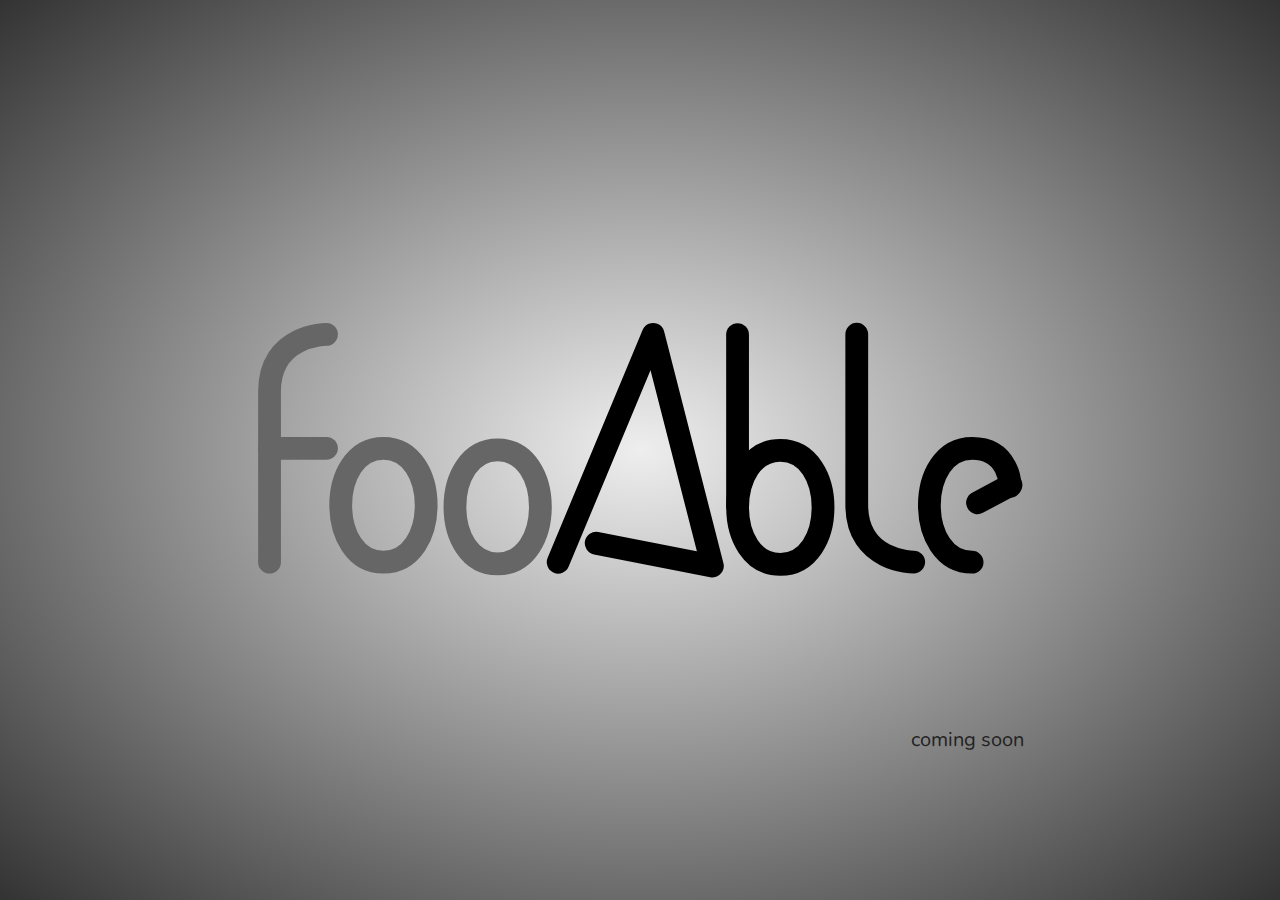
==== index.html @ 1f7d56b6 "gh-pages initial" ====
<!DOCTYPE html>
<html>

<head>
  <title>fooAble</title>
  <meta charset="UTF-8">
  <meta name="viewport" content="width=device-width, initial-scale=1.0">
  <link href='http://fonts.googleapis.com/css?family=Nunito:300' rel='stylesheet' type='text/css'>
  <style>
    html {
      height: 100%;
    }
    
    body {
      background-color: #eee;
      background: -webkit-radial-gradient(#eee, #333);
      background: -o-radial-gradient(#eee, #333);
      background: -moz-radial-gradient(#eee, #333);
      background: radial-gradient(#eee, #333);
      color: #222;
      height: 100%;
      font-family: 'Nunito', sans-serif;
      margin: 0;
    }
    
    #c {
      position: absolute;
      top: 20%;
      left: 20%;
      bottom: 20%;
      right: 20%;
    }
    
    #c svg {
      height: 100%;
      width: 100%;
    }
    
    #w {
      width: 100%;
      text-align: right;
      font-size: 20px;
    }
  </style>
</head>

<body>


  <div id="c">
    <svg id="svg2" xmlns:rdf="http://www.w3.org/1999/02/22-rdf-syntax-ns#" xmlns="http://www.w3.org/2000/svg" viewBox="0 0 502.45 168.68" version="1.1" xmlns:cc="http://creativecommons.org/ns#" xmlns:dc="http://purl.org/dc/elements/1.1/">
      <metadata id="metadata7">
        <rdf:RDF>
          <cc:Work rdf:about="">
            <dc:format>image/svg+xml</dc:format>
            <dc:type rdf:resource="http://purl.org/dc/dcmitype/StillImage" />
            <dc:title/>
          </cc:Work>
        </rdf:RDF>
      </metadata>
      <g id="layer1" transform="translate(-271.75417,-623.01747)">
        <text id="text2985" style="letter-spacing:0px;word-spacing:0px;" font-weight="normal" xml:space="preserve" font-size="40px" font-style="normal" y="516.26434" x="99.788513" font-family="Sans" line-height="125%" fill="#000000">
          <tspan id="tspan2987" x="99.788513" y="516.26434" />
        </text>
        <text id="text2993" style="letter-spacing:0px;word-spacing:0px;" font-weight="normal" xml:space="preserve" font-size="40px" font-stretch="normal" line-height="125%" font-variant="normal" y="473.80112" x="192.14597" font-family="SimHei" font-style="normal" fill="#000000">
          <tspan id="tspan2995" font-weight="normal" font-size="144px" font-style="normal" font-stretch="normal" font-variant="normal" y="473.80112" x="192.14597" font-family="SimHei" />
        </text>
        <g id="g3998" transform="matrix(1.8825381,0,0,1.8825381,-97.967371,-685.29388)">
          <g id="g4013">
            <g id="g4028" stroke-linejoin="round" transform="translate(75.4968,57.690951)" stroke-linecap="round" stroke-miterlimit="4" stroke-dasharray="none" fill="none">
              <g id="g3190" transform="matrix(1.3198108,0,0,1.3198108,-131.76244,-232.30028)" stroke="#666" stroke-width="6">
                <path id="path3098" d="m195,414.09,0-45c0-15,15-15,15-15" transform="translate(0,308.2677)" />
                <path id="path3100" d="m195,384.09,15,0,0,0" transform="translate(0,308.2677)" />
              </g>
              <path id="path3102" d="m165.19,681.49c-19.797,0-19.797,39.594,0,39.594s19.797-39.594,0-39.594z" stroke="#666" stroke-width="7.91886473" />
              <path id="path3102-4" d="m204.88,682.07c-19.797,0-19.797,39.594,0,39.594s19.797-39.594,0-39.594z" stroke="#666" stroke-width="7.91886473" />
              <path id="path3122" d="m225.91,721.08,32.995-79.189,20.608,80.516-40.405-7.9263,0,0" stroke="#000" stroke-width="7.91886473" />
              <g id="g3194" transform="matrix(1.3198108,0,0,1.3198108,-134.40207,-232.30028)" stroke="#000" stroke-width="6">
                <path id="path3102-4-8" d="m331.5,692.93c-15,0-15,30,0,30s15-30,0-30z" />
                <path id="path3142" d="m320.24,707.42,0-45,0,0" />
              </g>
              <path id="path3098-8" d="m329.68,641.84,0,59.391c0,19.797,19.797,19.797,19.797,19.797" stroke="#000" stroke-width="7.91886473" />
              <g id="g3198" transform="matrix(1.3198108,0,0,1.3198108,-131.76244,-232.30028)" stroke="#000" stroke-width="6">
                <path id="path3182" d="m390.24,701.99c-8.8192,4.7141-8.8192,4.7141-8.8192,4.7141" />
                <path id="path3186" d="m380,414.09c-15,0-15-30,0-30,10,0,10,10,10,10" transform="translate(0,308.2677)" />
              </g>
            </g>
          </g>
        </g>
      </g>
    </svg>
    <div id="w">coming soon</div>
  </div>
</body>

</html>
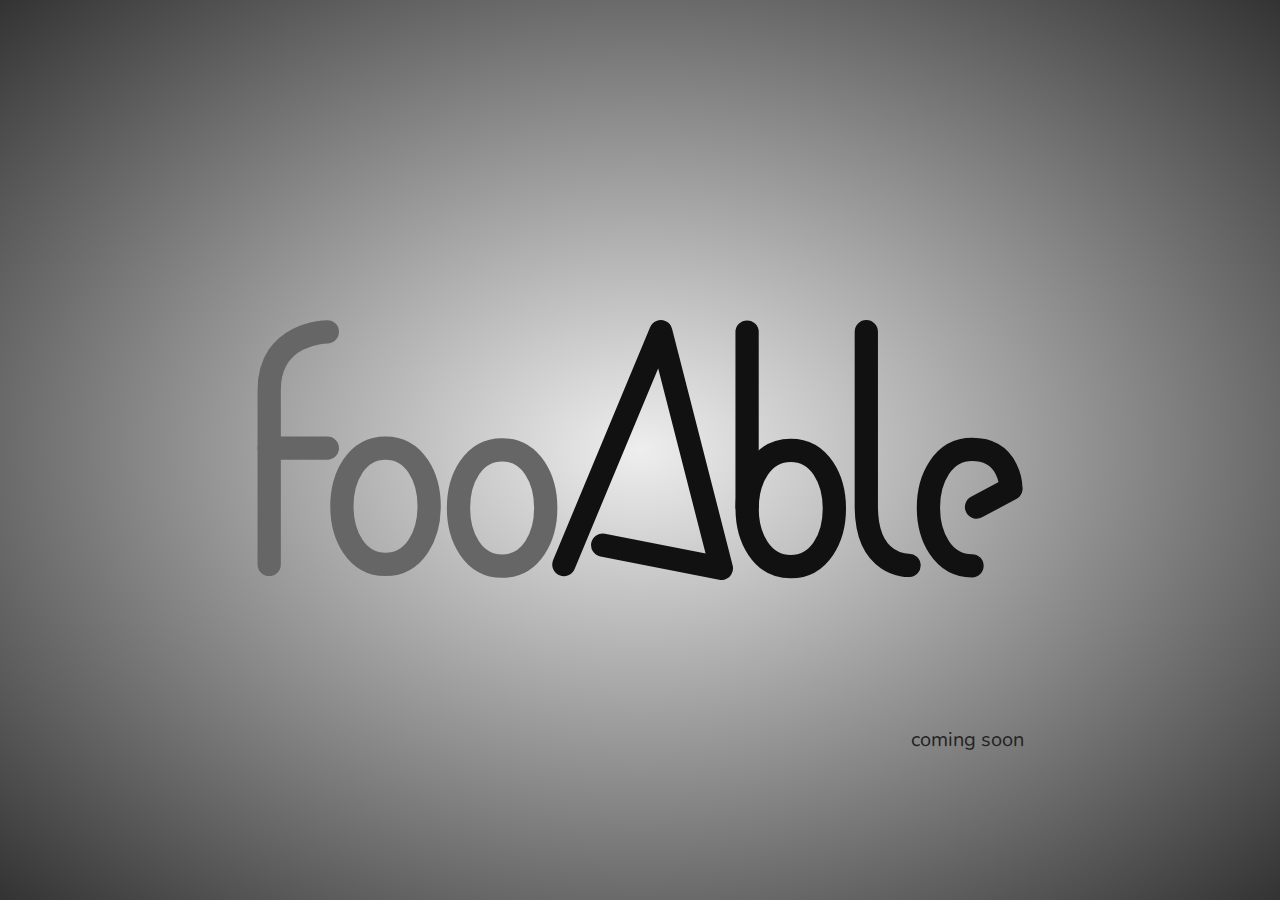
==== commit a7269994: "better l and e" ====
--- a/index.html
+++ b/index.html
@@ -48,7 +48,7 @@
 
 
   <div id="c">
-    <svg id="svg2" xmlns:rdf="http://www.w3.org/1999/02/22-rdf-syntax-ns#" xmlns="http://www.w3.org/2000/svg" viewBox="0 0 502.45 168.68" version="1.1" xmlns:cc="http://creativecommons.org/ns#" xmlns:dc="http://purl.org/dc/elements/1.1/">
+    <svg id="svg2" xmlns:rdf="http://www.w3.org/1999/02/22-rdf-syntax-ns#" xmlns="http://www.w3.org/2000/svg" viewBox="0 0 492.08 168.58" version="1.1" xmlns:cc="http://creativecommons.org/ns#" xmlns:dc="http://purl.org/dc/elements/1.1/">
       <metadata id="metadata7">
         <rdf:RDF>
           <cc:Work rdf:about="">
@@ -58,37 +58,30 @@
           </cc:Work>
         </rdf:RDF>
       </metadata>
-      <g id="layer1" transform="translate(-271.75417,-623.01747)">
-        <text id="text2985" style="letter-spacing:0px;word-spacing:0px;" font-weight="normal" xml:space="preserve" font-size="40px" font-style="normal" y="516.26434" x="99.788513" font-family="Sans" line-height="125%" fill="#000000">
-          <tspan id="tspan2987" x="99.788513" y="516.26434" />
-        </text>
-        <text id="text2993" style="letter-spacing:0px;word-spacing:0px;" font-weight="normal" xml:space="preserve" font-size="40px" font-stretch="normal" line-height="125%" font-variant="normal" y="473.80112" x="192.14597" font-family="SimHei" font-style="normal" fill="#000000">
-          <tspan id="tspan2995" font-weight="normal" font-size="144px" font-style="normal" font-stretch="normal" font-variant="normal" y="473.80112" x="192.14597" font-family="SimHei" />
-        </text>
+      <g id="layer1" transform="translate(-272.15249,-623.14322)">
         <g id="g3998" transform="matrix(1.8825381,0,0,1.8825381,-97.967371,-685.29388)">
-          <g id="g4013">
-            <g id="g4028" stroke-linejoin="round" transform="translate(75.4968,57.690951)" stroke-linecap="round" stroke-miterlimit="4" stroke-dasharray="none" fill="none">
-              <g id="g3190" transform="matrix(1.3198108,0,0,1.3198108,-131.76244,-232.30028)" stroke="#666" stroke-width="6">
-                <path id="path3098" d="m195,414.09,0-45c0-15,15-15,15-15" transform="translate(0,308.2677)" />
-                <path id="path3100" d="m195,384.09,15,0,0,0" transform="translate(0,308.2677)" />
-              </g>
-              <path id="path3102" d="m165.19,681.49c-19.797,0-19.797,39.594,0,39.594s19.797-39.594,0-39.594z" stroke="#666" stroke-width="7.91886473" />
-              <path id="path3102-4" d="m204.88,682.07c-19.797,0-19.797,39.594,0,39.594s19.797-39.594,0-39.594z" stroke="#666" stroke-width="7.91886473" />
-              <path id="path3122" d="m225.91,721.08,32.995-79.189,20.608,80.516-40.405-7.9263,0,0" stroke="#000" stroke-width="7.91886473" />
-              <g id="g3194" transform="matrix(1.3198108,0,0,1.3198108,-134.40207,-232.30028)" stroke="#000" stroke-width="6">
-                <path id="path3102-4-8" d="m331.5,692.93c-15,0-15,30,0,30s15-30,0-30z" />
-                <path id="path3142" d="m320.24,707.42,0-45,0,0" />
-              </g>
-              <path id="path3098-8" d="m329.68,641.84,0,59.391c0,19.797,19.797,19.797,19.797,19.797" stroke="#000" stroke-width="7.91886473" />
-              <g id="g3198" transform="matrix(1.3198108,0,0,1.3198108,-131.76244,-232.30028)" stroke="#000" stroke-width="6">
-                <path id="path3182" d="m390.24,701.99c-8.8192,4.7141-8.8192,4.7141-8.8192,4.7141" />
-                <path id="path3186" d="m380,414.09c-15,0-15-30,0-30,10,0,10,10,10,10" transform="translate(0,308.2677)" />
-              </g>
+          <g id="g4013" stroke-linejoin="round" stroke-linecap="round" stroke-dasharray="none" stroke-miterlimit="4" fill="none">
+            <g id="g3190" transform="matrix(1.3198108,0,0,1.3198108,-56.26564,-174.60933)" stroke="#666" stroke-width="6">
+              <path id="path3098" d="m195,414.09,0-45c0-15,15-15,15-15" transform="translate(0,308.2677)" />
+              <path id="path3100" d="m195,384.09,15,0,0,0" transform="translate(0,308.2677)" />
+            </g>
+            <path id="path3102" d="m240.69,739.18c-19.797,0-19.797,39.594,0,39.594s19.797-39.594,0-39.594z" stroke="#666" stroke-width="7.91886473" />
+            <path id="path3102-4" d="m280.37,739.76c-19.797,0-19.797,39.594,0,39.594s19.797-39.594,0-39.594z" stroke="#666" stroke-width="7.91886473" />
+            <path id="path3122" d="m301.4,778.77,32.995-79.189,20.608,80.516-40.405-7.9263,0,0" stroke="#111111" stroke-width="7.91886473" />
+            <g id="g3194" transform="matrix(1.3198108,0,0,1.3198108,-58.90527,-174.60933)" stroke="#111111" stroke-width="6">
+              <path id="path3102-4-8" d="m331.5,692.93c-15,0-15,30,0,30s15-30,0-30z" />
+              <path id="path3142" d="m320.24,707.42,0-45,0,0" />
+            </g>
+            <path id="path3098-8" d="m404.33,699.53,0,59.391c0,20.848,14.55,20.162,14.55,20.162" stroke="#111111" stroke-width="7.91886473" />
+            <g id="g3060" transform="translate(2.483844,0.46089652)" stroke="#111111" stroke-width="7.91886473">
+              <path id="path3182" d="m451,752.56c-11.64,6.2217-11.64,6.2217-11.64,6.2217" />
+              <path id="path3186" d="m437.83,778.77c-19.797,0-19.797-39.594,0-39.594,13.198,0,13.198,13.198,13.198,13.198" />
             </g>
           </g>
         </g>
       </g>
     </svg>
+
     <div id="w">coming soon</div>
   </div>
 </body>
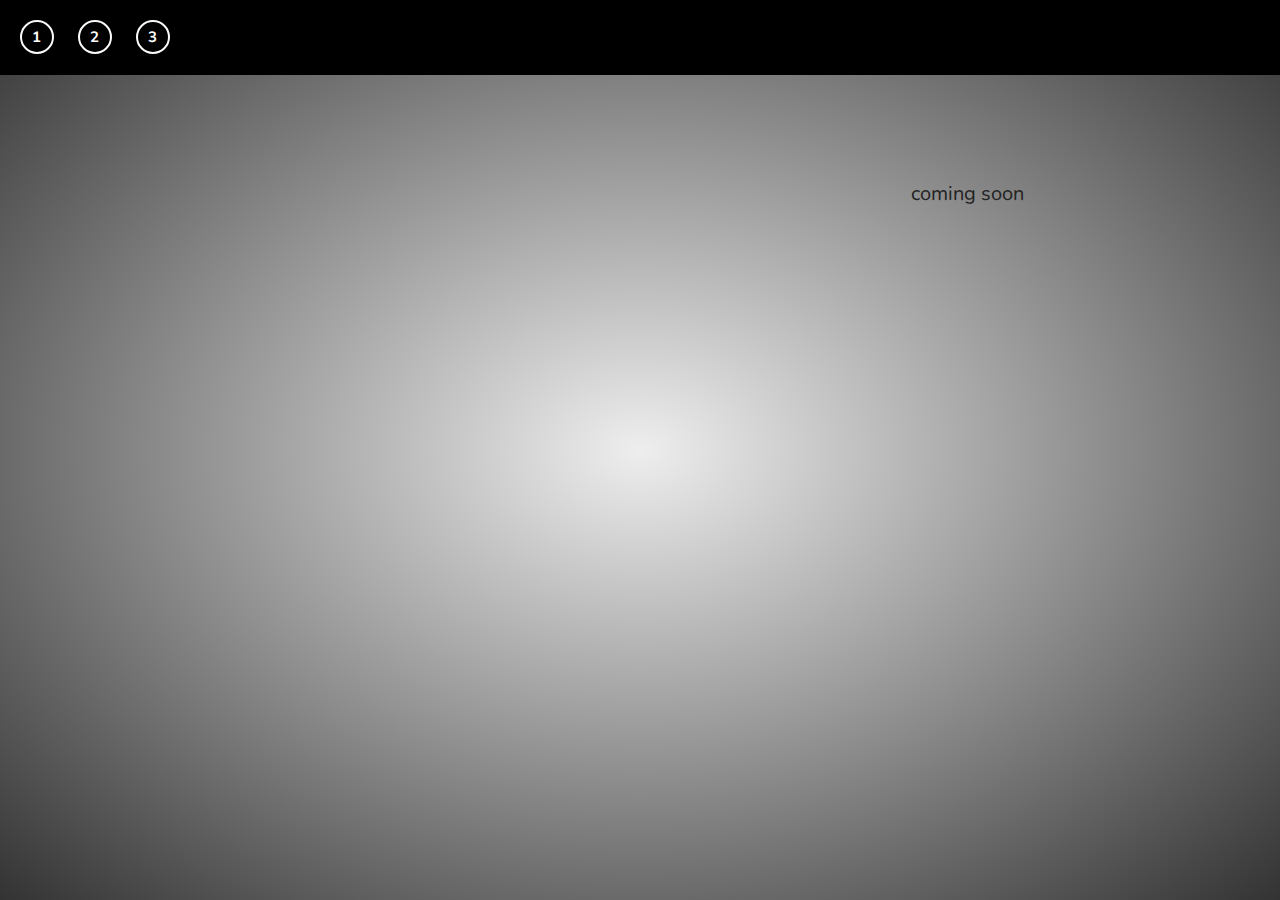
==== commit cb792030: "All in one page with jQuery" ====
--- a/index.html
+++ b/index.html
@@ -6,20 +6,29 @@
   <meta charset="UTF-8">
   <meta name="viewport" content="width=device-width, initial-scale=1.0">
   <link href='http://fonts.googleapis.com/css?family=Nunito:300' rel='stylesheet' type='text/css'>
+  <script src="https://code.jquery.com/jquery-2.1.4.min.js"></script>
+  <script>
+  var Router={routes:[],mode:null,root:"/",config:function(t){return this.mode=t&&t.mode&&"history"==t.mode&&history.pushState?"history":"hash",this.root=t&&t.root?"/"+this.clearSlashes(t.root)+"/":"/",this},getFragment:function(){var t="";if("history"===this.mode)t=this.clearSlashes(decodeURI(location.pathname+location.search)),t=t.replace(/\?(.*)$/,""),t="/"!=this.root?t.replace(this.root,""):t;else{var e=window.location.href.match(/#(.*)$/);t=e?e[1]:""}return this.clearSlashes(t)},clearSlashes:function(t){return t.toString().replace(/\/$/,"").replace(/^\//,"")},add:function(t,e){return"function"==typeof t&&(e=t,t=""),this.routes.push({re:t,handler:e}),this},remove:function(t){for(var e,r=0;r<this.routes.length,e=this.routes[r];r++)if(e.handler===t||e.re.toString()===t.toString())return this.routes.splice(r,1),this;return this},flush:function(){return this.routes=[],this.mode=null,this.root="/",this},check:function(t){for(var e=t||this.getFragment(),r=0;r<this.routes.length;r++){var o=e.match(this.routes[r].re);if(o)return o.shift(),this.routes[r].handler.apply({},o),this}return this},listen:function(){var t=this,e=t.getFragment(),r=function(){e!==t.getFragment()&&(e=t.getFragment(),t.check(e))};return clearInterval(this.interval),this.interval=setInterval(r,50),this},navigate:function(t){return t=t?t:"","history"===this.mode?history.pushState(null,null,this.root+this.clearSlashes(t)):(window.location.href.match(/#(.*)$/),window.location.href=window.location.href.replace(/#(.*)$/,"")+"#"+t),this}};
+  </script>
   <style>
     html {
       height: 100%;
+      margin: 0;
     }
     
     body {
+      height: 100%;
+      margin: 0;
+      font-family: 'Nunito', sans-serif;
+    }
+    
+    #m {
+      height: 100%;
       background-color: #eee;
       background: -webkit-radial-gradient(#eee, #333);
       background: -o-radial-gradient(#eee, #333);
       background: -moz-radial-gradient(#eee, #333);
       background: radial-gradient(#eee, #333);
-      color: #222;
-      height: 100%;
-      font-family: 'Nunito', sans-serif;
       margin: 0;
     }
     
@@ -38,52 +47,61 @@
     
     #w {
       width: 100%;
+      color: #222;
       text-align: right;
       font-size: 20px;
+    }
+    #links {
+      background: #000;
+      padding: 10px;
+      height:55px;
+    }
+    a {
+      padding:5px 0 5px 10px;
+      margin: 10px;
+      width: 20px;
+      height: 20px;
+      border-radius: 20px;
+      display: inline-block;
+      border: 2px solid #fafafa;
+      color: #fff;
+      font-weight:bold;
+      font-size:15px;
+      text-decoration: none;
     }
   </style>
 </head>
 
 <body>
+  <div id="m">
+    <div id="links">
+      <a href="#/1">1</a>
+      <a href="#/2">2</a>
+      <a href="#/3">3</a>
+    </div>
+    <div id="c">
+      <div id="res"></div>
+      <div id="w"> coming soon </div>
+    </div>
+  </div>
 
+<script>
+  Router.navigate();
+  Router
+    .add(/1/, function () {
+      $('#res').load("./img/1.svg");
+    })
+    .add(/2/, function () {
+      $('#res').load("./img/2.svg");
+    })
+    .add(/3/, function () {
+      $('#res').load("./img/3.svg");
+    })
+    .listen();
 
-  <div id="c">
-    <svg id="svg2" xmlns:rdf="http://www.w3.org/1999/02/22-rdf-syntax-ns#" xmlns="http://www.w3.org/2000/svg" viewBox="0 0 492.08 168.58" version="1.1" xmlns:cc="http://creativecommons.org/ns#" xmlns:dc="http://purl.org/dc/elements/1.1/">
-      <metadata id="metadata7">
-        <rdf:RDF>
-          <cc:Work rdf:about="">
-            <dc:format>image/svg+xml</dc:format>
-            <dc:type rdf:resource="http://purl.org/dc/dcmitype/StillImage" />
-            <dc:title/>
-          </cc:Work>
-        </rdf:RDF>
-      </metadata>
-      <g id="layer1" transform="translate(-272.15249,-623.14322)">
-        <g id="g3998" transform="matrix(1.8825381,0,0,1.8825381,-97.967371,-685.29388)">
-          <g id="g4013" stroke-linejoin="round" stroke-linecap="round" stroke-dasharray="none" stroke-miterlimit="4" fill="none">
-            <g id="g3190" transform="matrix(1.3198108,0,0,1.3198108,-56.26564,-174.60933)" stroke="#666" stroke-width="6">
-              <path id="path3098" d="m195,414.09,0-45c0-15,15-15,15-15" transform="translate(0,308.2677)" />
-              <path id="path3100" d="m195,384.09,15,0,0,0" transform="translate(0,308.2677)" />
-            </g>
-            <path id="path3102" d="m240.69,739.18c-19.797,0-19.797,39.594,0,39.594s19.797-39.594,0-39.594z" stroke="#666" stroke-width="7.91886473" />
-            <path id="path3102-4" d="m280.37,739.76c-19.797,0-19.797,39.594,0,39.594s19.797-39.594,0-39.594z" stroke="#666" stroke-width="7.91886473" />
-            <path id="path3122" d="m301.4,778.77,32.995-79.189,20.608,80.516-40.405-7.9263,0,0" stroke="#111111" stroke-width="7.91886473" />
-            <g id="g3194" transform="matrix(1.3198108,0,0,1.3198108,-58.90527,-174.60933)" stroke="#111111" stroke-width="6">
-              <path id="path3102-4-8" d="m331.5,692.93c-15,0-15,30,0,30s15-30,0-30z" />
-              <path id="path3142" d="m320.24,707.42,0-45,0,0" />
-            </g>
-            <path id="path3098-8" d="m404.33,699.53,0,59.391c0,20.848,14.55,20.162,14.55,20.162" stroke="#111111" stroke-width="7.91886473" />
-            <g id="g3060" transform="translate(2.483844,0.46089652)" stroke="#111111" stroke-width="7.91886473">
-              <path id="path3182" d="m451,752.56c-11.64,6.2217-11.64,6.2217-11.64,6.2217" />
-              <path id="path3186" d="m437.83,778.77c-19.797,0-19.797-39.594,0-39.594,13.198,0,13.198,13.198,13.198,13.198" />
-            </g>
-          </g>
-        </g>
-      </g>
-    </svg>
-
-    <div id="w">coming soon</div>
-  </div>
+  // forwarding
+  Router.navigate('/1');
+</script>
 </body>
 
 </html>